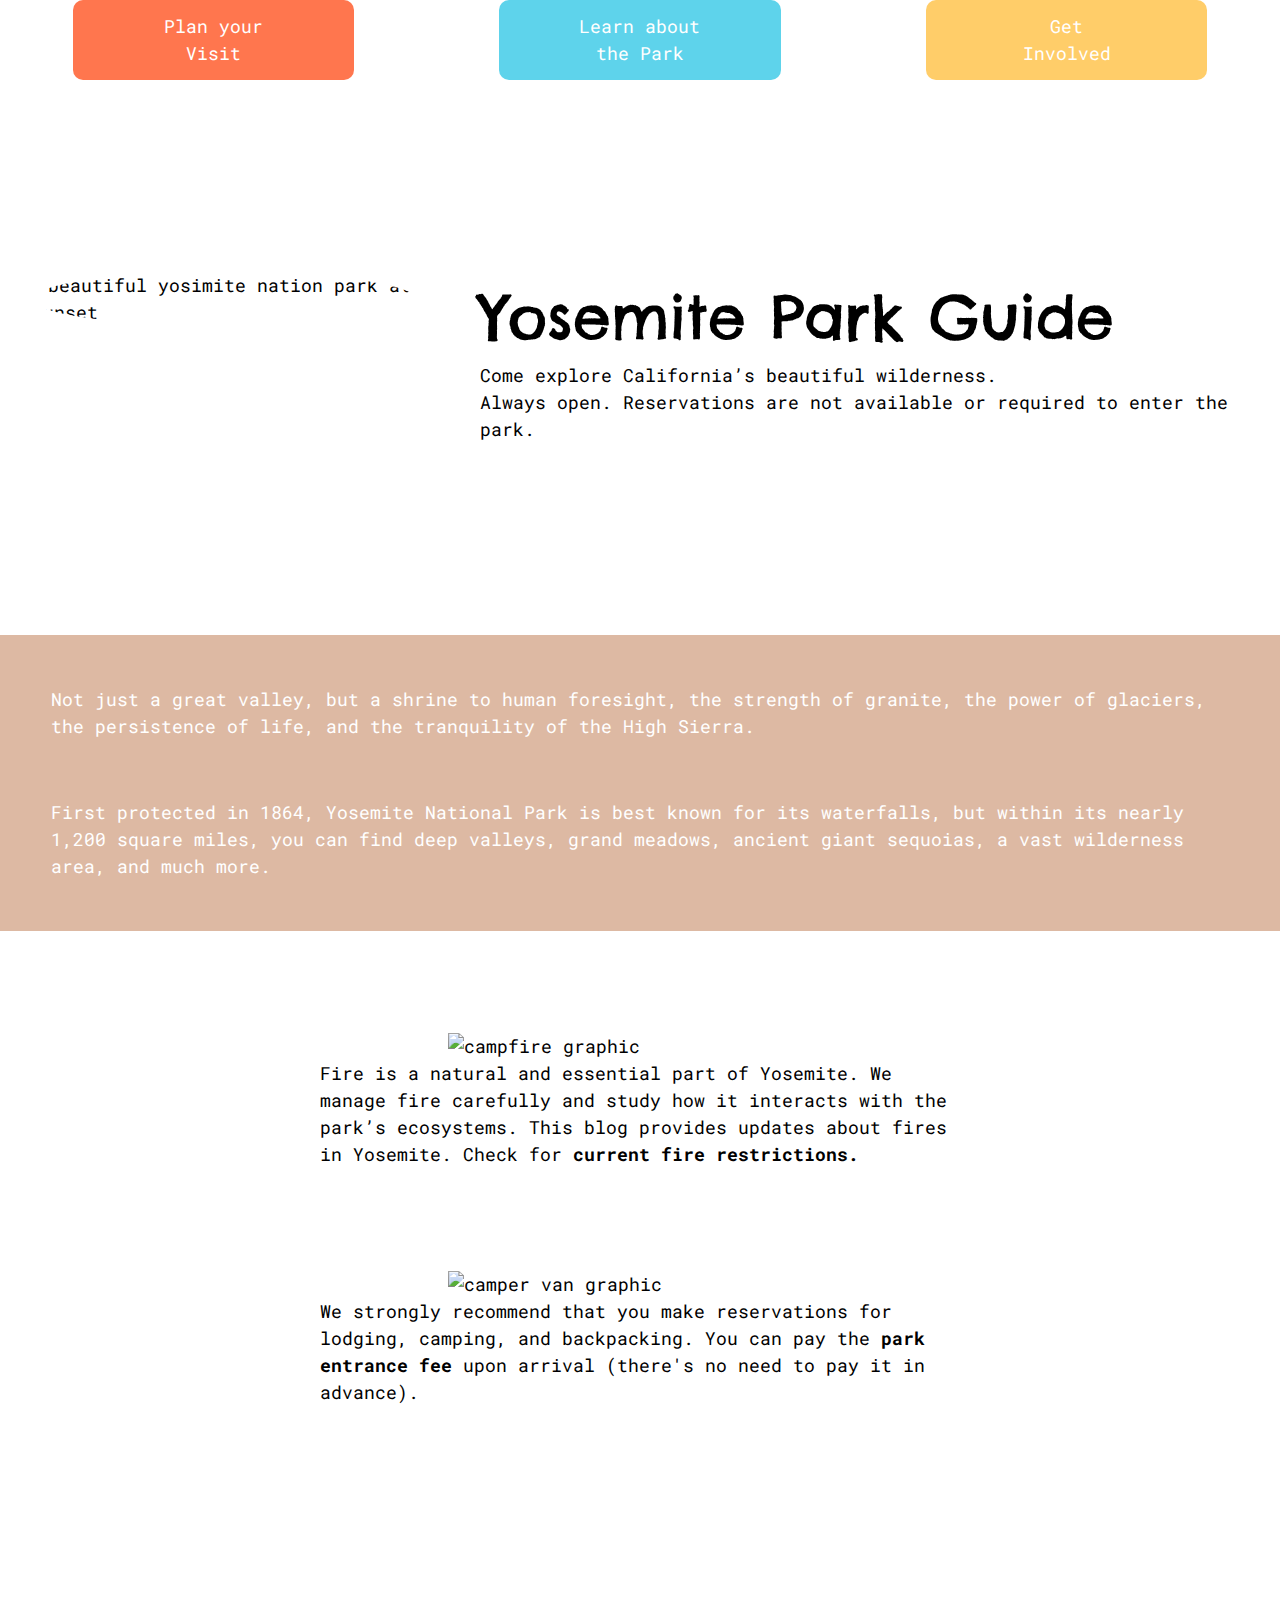
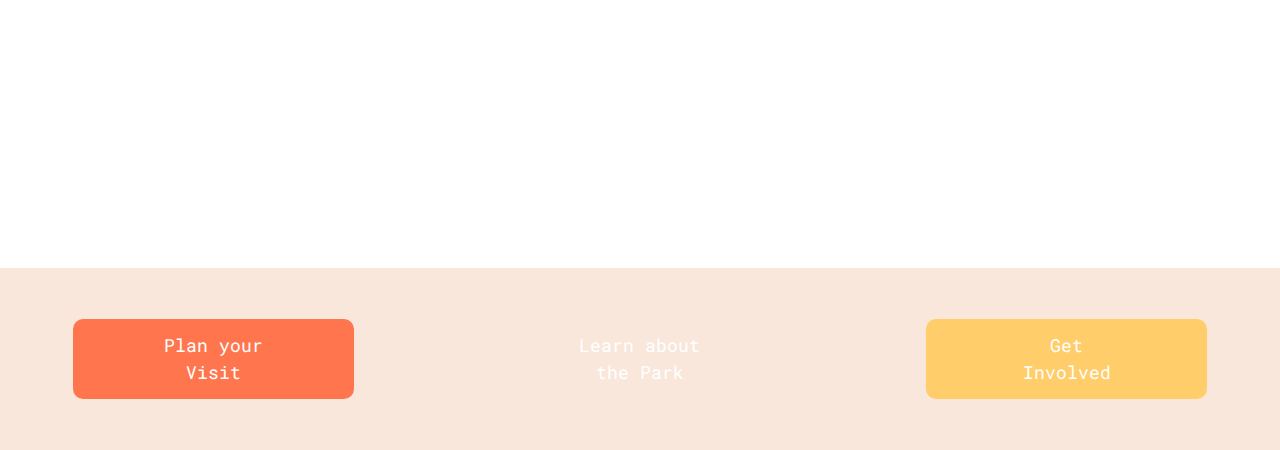
==== index.html @ a126984e "first commit" ====
<!-- Markup the content below with tags and attributes such that it can be styled in CSS-->
<!DOCTYPE html>
<html lang="en">

<head>
  <!-- Link your CSS stylesheet -->
  <link rel="stylesheet" type="text/css" href="index.css">
</head>
<header>
  <nav>
    <a class="planLink" href="#plan">Plan your<br>Visit</a>
    <a class="aboutLink" href="#about">Learn about<br> the Park</a>
    <a class="involvedLink" href="#">Get<br>Involved</a>
  </nav>
  <div class="headerContent">
    <div class="logo">
      <img src="https://github.com/LambdaSchool/web-module-project-intro-css/blob/main/assets/header_img.jpg?raw=true"
        alt="beautiful yosimite nation park at sunset">
    </div>
    <div class="text">
      <div class="textContainer">
        <h1>Yosemite Park Guide</h1>
        <h2>Come explore California’s beautiful wilderness.</h2>
        <p>Always open. Reservations are not available or required to enter the park.</p>
      </div>
    </div>
  </div>
</header>
<section id="about">
  <p class="first">Not just a great valley, but a shrine to human foresight, the strength of granite, the power of
    glaciers, the persistence of life, and the tranquility of the High Sierra.</p>
  <p>First protected in 1864, Yosemite National Park is best known for its waterfalls, but within its nearly 1,200
    square miles, you can find deep valleys, grand meadows, ancient giant sequoias, a vast wilderness area, and much
    more.</p>
</section>
<section id="plan">
  <div>
    <img src="https://image.flaticon.com/icons/svg/2979/2979348.svg" alt="campfire graphic">
    <p>Fire is a natural and essential part of Yosemite. We manage fire carefully and study how it interacts with the
      park’s ecosystems. This blog provides updates about fires in Yosemite. Check for <span class="bolded">current fire
        restrictions.</span></p>
  </div>
  <div>
    <img src="https://image.flaticon.com/icons/svg/820/820374.svg" alt="camper van graphic">
    <p>We strongly recommend that you make reservations for lodging, camping, and backpacking. You can pay the <span
        class="bolded">park entrance fee</span> upon arrival (there's no need to pay it in advance).</p>
  </div>
</section>
<section class="hero-image">
  <!--this is an empty section where the big bottom image will go-->
</section>
<footer>
  <nav>
    <a class="planLink" href="#plan">Plan your<br>Visit</a>
    <a class="about" href="#aboutLink">Learn about<br> the Park</a>
    <a class="involvedLink" href="#">Get<br>Involved</a>
  </nav>
</footer>
---- index.css ----
@import url("https://fonts.googleapis.com/css2?family=Chelsea+Market&family=Roboto+Mono&display=swap");

html,
body,
div,
span,
applet,
object,
iframe,
h1,
h2,
h3,
h4,
h5,
h6,
p,
blockquote,
pre,
a,
abbr,
acronym,
address,
big,
cite,
code,
del,
dfn,
em,
img,
ins,
kbd,
q,
s,
samp,
small,
strike,
strong,
sub,
sup,
tt,
var,
b,
u,
i,
center,
dl,
dt,
dd,
ol,
ul,
li,
fieldset,
form,
label,
legend,
table,
caption,
tbody,
tfoot,
thead,
tr,
th,
td,
article,
aside,
canvas,
details,
embed,
figure,
figcaption,
footer,
header,
hgroup,
menu,
nav,
output,
ruby,
section,
summary,
time,
mark,
audio,
video {
  margin: 0;
  padding: 0;
  border: 0;
  font-size: 100%;
  font: inherit;
  vertical-align: baseline;
}
* {
  box-sizing: border-box;
  /*   border:1px solid grey; */
  max-width: 100%;
}
/*General Styles*/
html {
  font-size: 62.5%;
}
body {
  font-size: 1.8rem;
  line-height: 1.5;
  font-family: "Roboto Mono", monospace;
}
h1 {
  font-family: "Chelsea Market", cursive;
  font-size: 6rem;
}
a {
  text-decoration: none;
}
section {
  padding: 4% 0;
}
/*Styles for the header*/
nav {
  display: flex;
  justify-content: space-around;
}
nav a {
  display: inline-block;
  width: 22%;
  text-align: center;
  border-radius: 10px;
  padding: 1% 0;
  color: #fff;
}
.planLink {
  background-color: #ff764e;
}
.planLink:hover {
  background-color: #5ed3eb;
  color: #ff764e;
}
.aboutLink {
  background-color: #5ed3eb;
}
.aboutLink:hover {
  background-color: #ffcd69;
  color: #5ed3eb;
}
.involvedLink {
  background-color: #ffcd69;
}
.involvedLink:hover {
  background-color: #ff764e;
  color: #5ed3eb;
}

.headerContent {
  display: flex;
  justify-content: space-around;
  padding: 15% 0;
}
.headerContent img {
  border-radius: 50%;
}
.headerContent img:hover {
  box-shadow: 5px 5px 8px gray;
}
.logo {
  width: 30%;
}
.text {
  width: 60%;
  display: flex;
  align-items: center;
}

/*About Section Styles*/
#about {
  background-color: #ddb9a3;
  color: #fff;
  padding: 4%;
}
.first {
  margin-bottom: 5%;
}
/*plan section styles*/

#plan {
  display: flex;
  flex-direction: column;
  align-items: center;
}
#plan div {
  width: 50%;
  margin: 4% 0;
  display: flex;
  flex-direction: column;
  align-items: center;
}
#plan div img {
  width: 60%;
}
.bolded {
  font-weight: 900;
}
/*hero-image section styles*/
.hero-image {
  background-image: url("https://github.com/LambdaSchool/web-module-project-intro-css/blob/main/assets/footer_img.jpg?raw=true");
  height: 40vh;
  background-size: cover;
  background-repeat: no-repeat;
}
.hero-image:hover {
  box-shadow: 5px 5px 8px gray;
}

/*footer section styles*/
footer {
  background-color: #f9e7dc;
  padding: 4% 0;
}
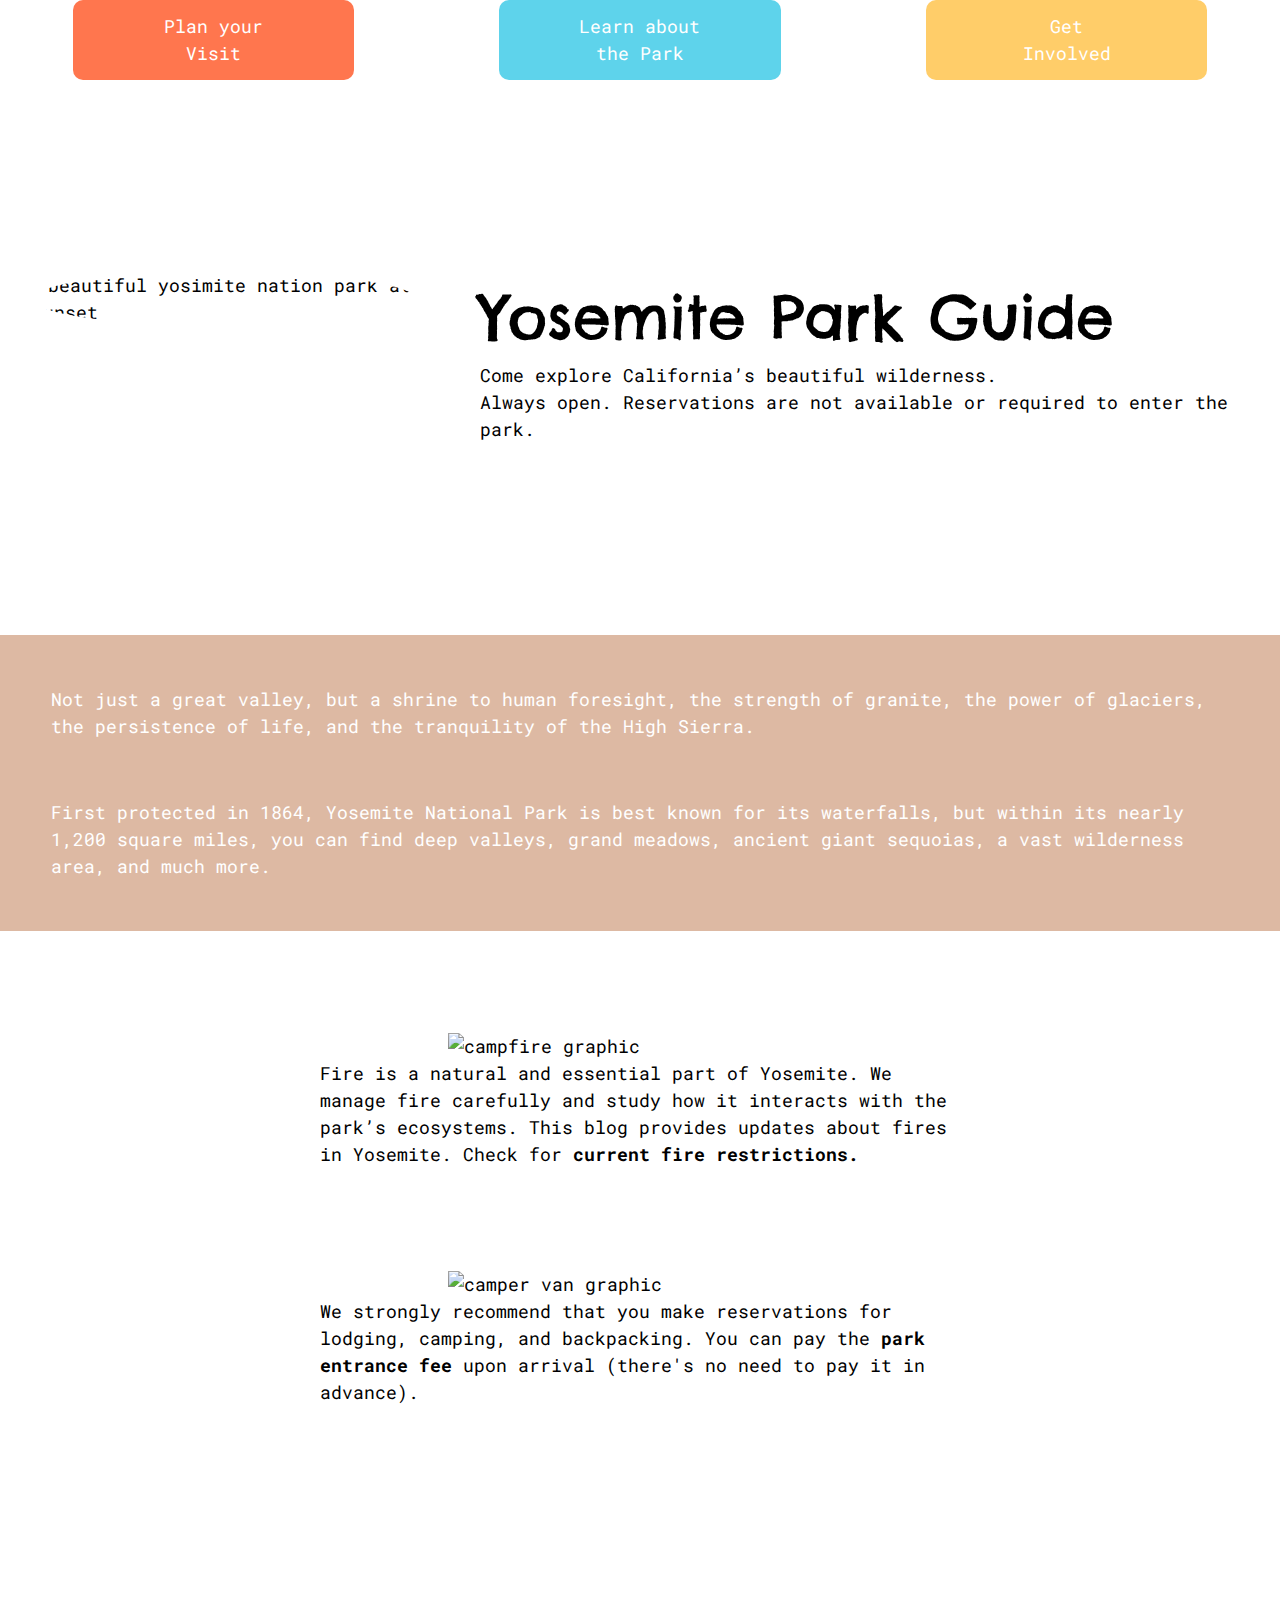
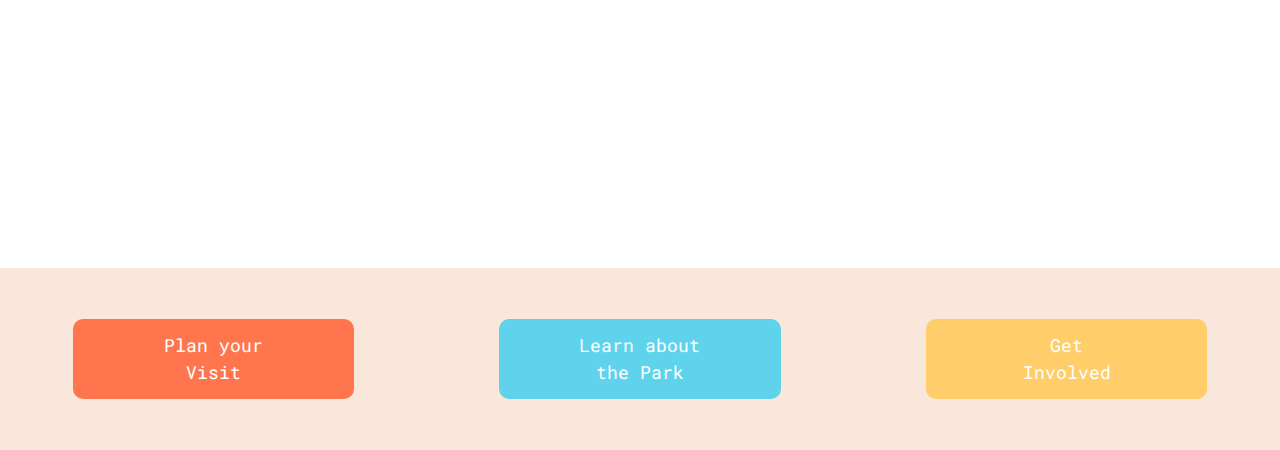
==== commit a165d199: "fixed bottom middle nav button" ====
--- a/index.html
+++ b/index.html
@@ -10,7 +10,7 @@
   <nav>
     <a class="planLink" href="#plan">Plan your<br>Visit</a>
     <a class="aboutLink" href="#about">Learn about<br> the Park</a>
-    <a class="involvedLink" href="#">Get<br>Involved</a>
+    <a class="involvedLink" href="#involved">Get<br>Involved</a>
   </nav>
   <div class="headerContent">
     <div class="logo">
@@ -52,7 +52,7 @@
 <footer>
   <nav>
     <a class="planLink" href="#plan">Plan your<br>Visit</a>
-    <a class="about" href="#aboutLink">Learn about<br> the Park</a>
+    <a class="aboutLink" href="#aboutLink">Learn about<br> the Park</a>
     <a class="involvedLink" href="#">Get<br>Involved</a>
   </nav>
 </footer>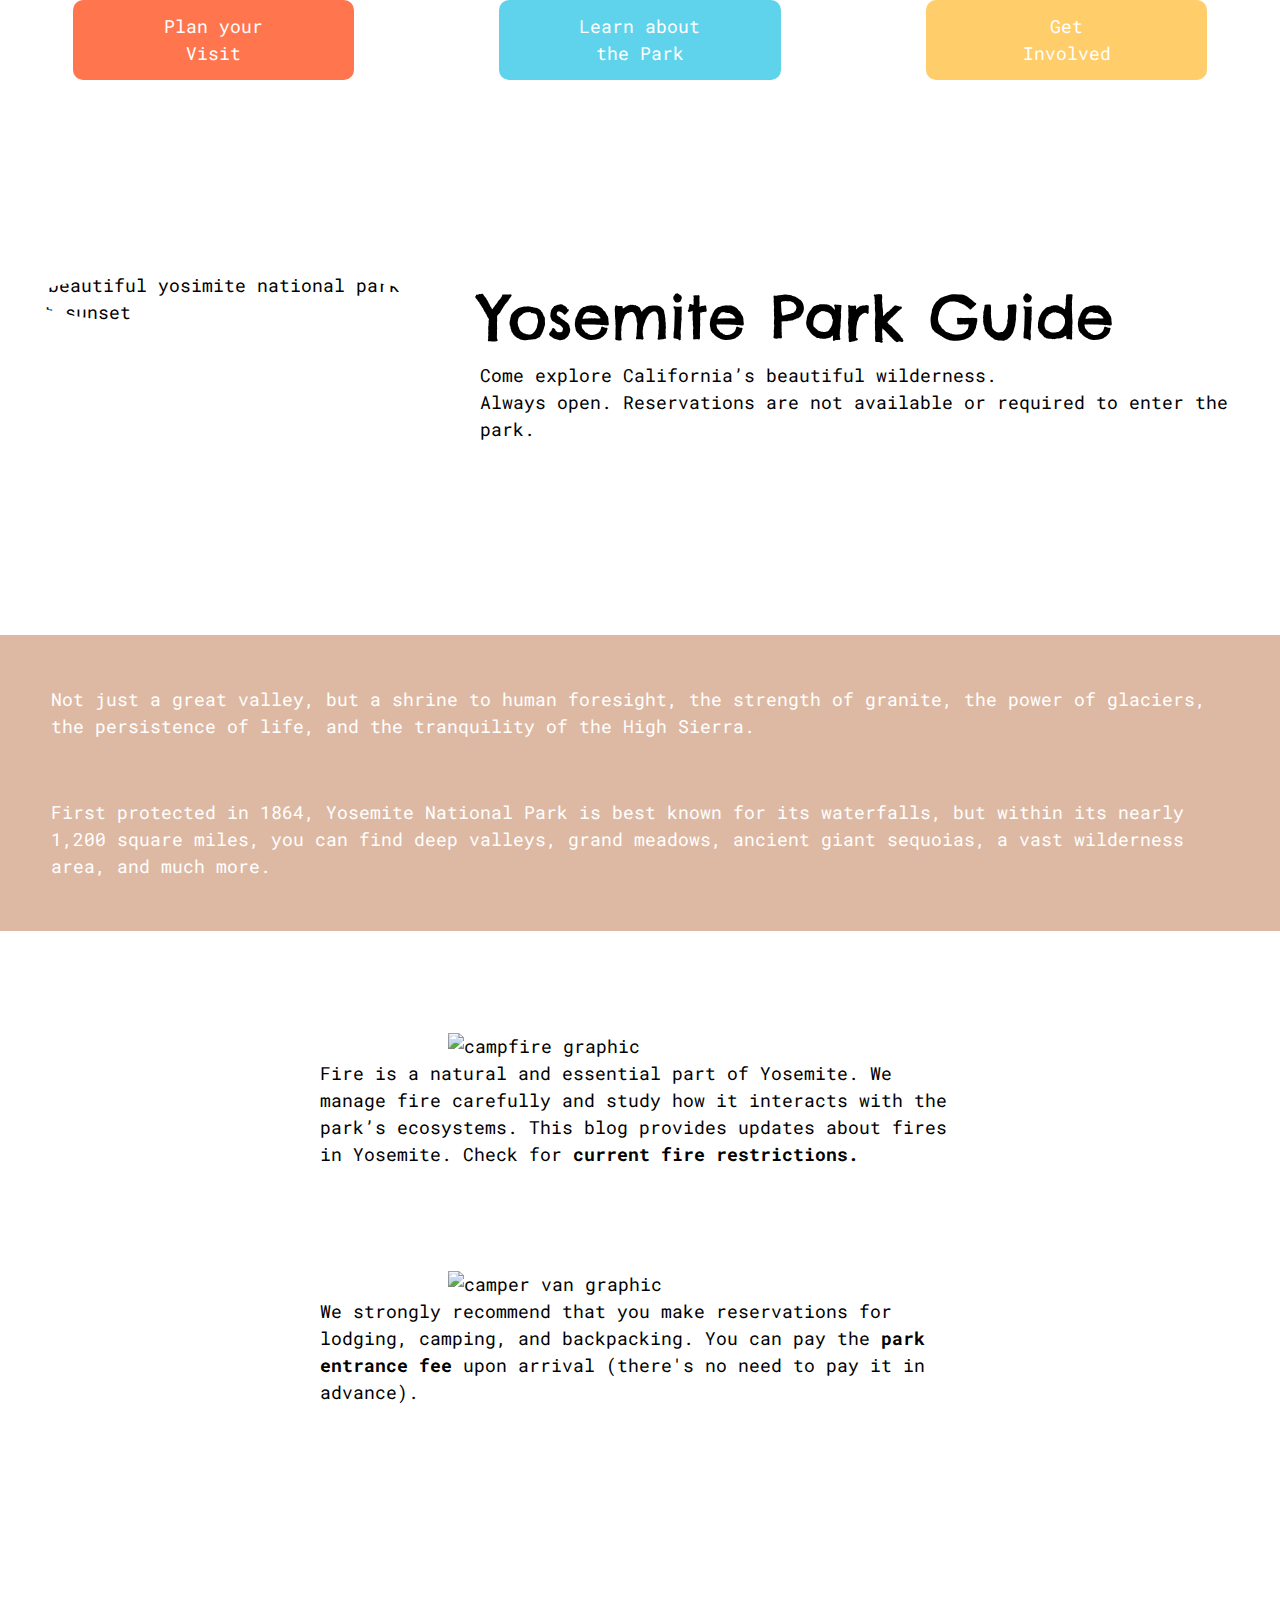
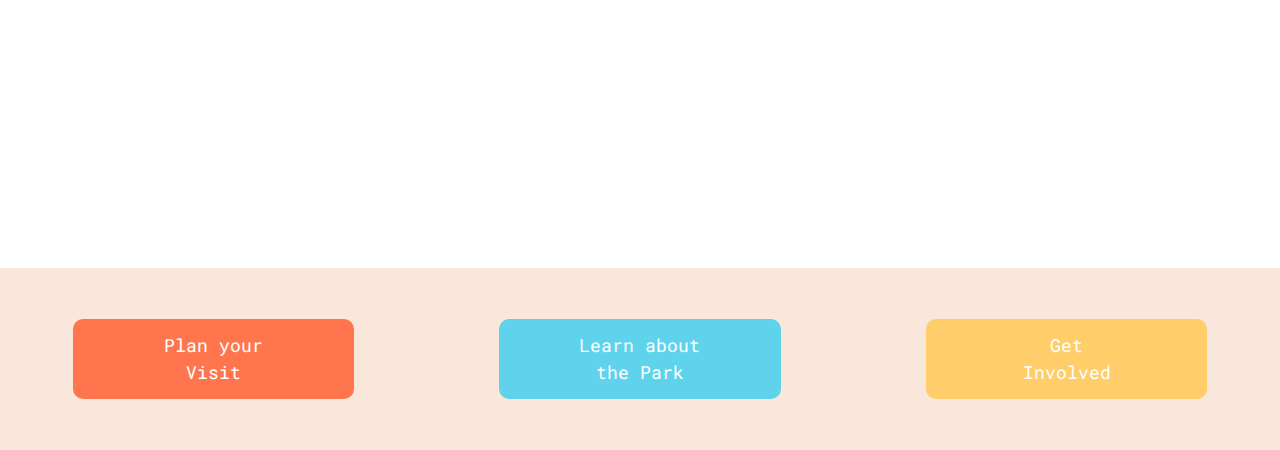
==== commit 0202cdac: "added styling to footer image" ====
--- a/index.html
+++ b/index.html
@@ -15,7 +15,7 @@
   <div class="headerContent">
     <div class="logo">
       <img src="https://github.com/LambdaSchool/web-module-project-intro-css/blob/main/assets/header_img.jpg?raw=true"
-        alt="beautiful yosimite nation park at sunset">
+        alt="beautiful yosimite national park at sunset">
     </div>
     <div class="text">
       <div class="textContainer">
--- a/index.css
+++ b/index.css
@@ -204,6 +204,7 @@
   background-repeat: no-repeat;
 }
 .hero-image:hover {
+  border-radius: 150px;
   box-shadow: 5px 5px 8px gray;
 }
 
